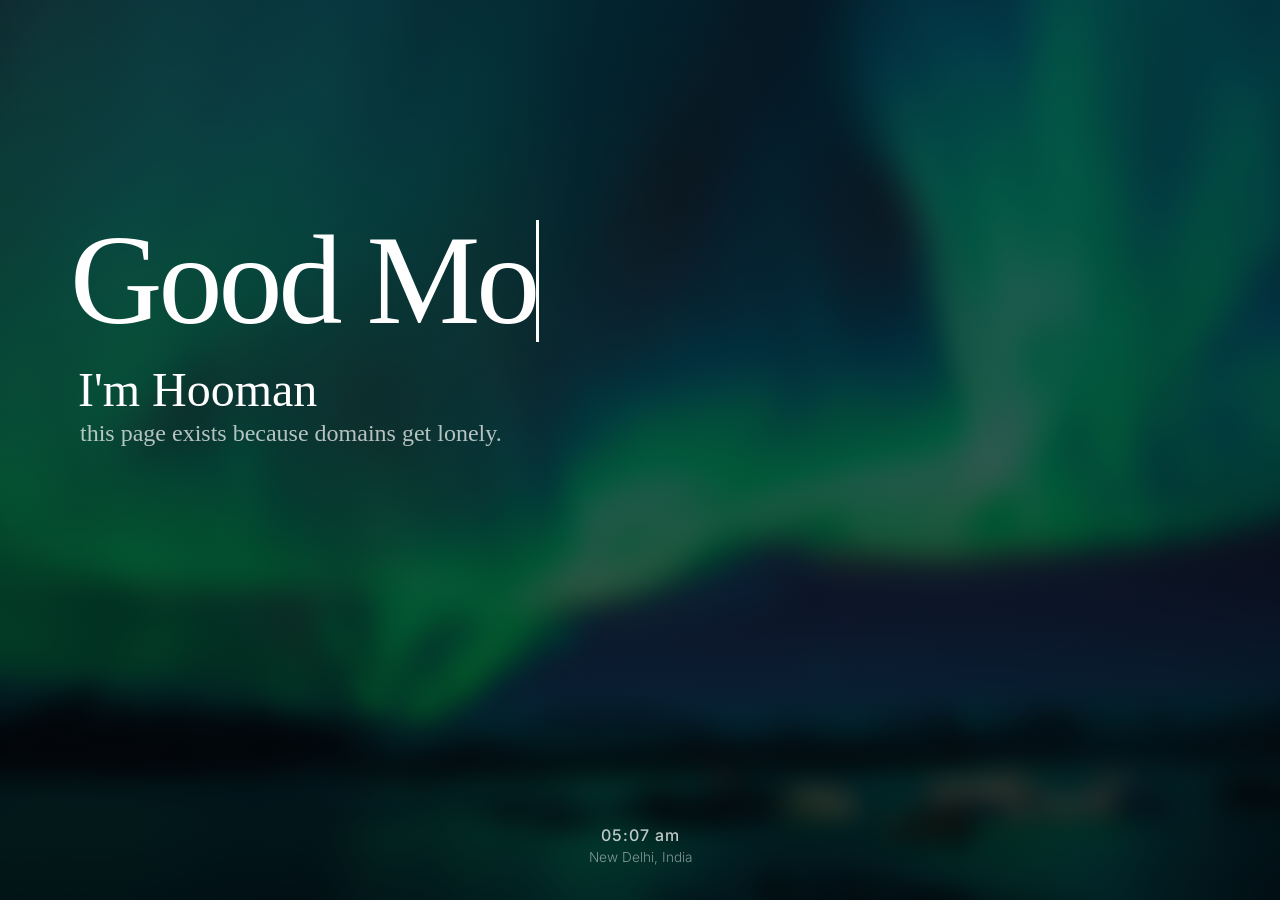
==== index.html @ 4eb65091 "Initial website" ====
<!DOCTYPE html>
<html lang="en">

<head>
    <meta charset="UTF-8">
    <meta name="viewport" content="width=device-width, initial-scale=1.0">
    <title>iHooman</title>

    <link rel="stylesheet" href="style.css">
</head>

<body>

   <div class="hero">
    <h1 id="typewriter"></h1>

    <h2>I'm Hooman</h2>

    <p id="quote" class="quote"></p>
</div>

<div class="status">
    <div id="clock"></div>
    <div class="location">New Delhi, India</div>
</div>
    <script src="script.js"></script>
</body>
</html>
---- style.css ----
@import url('https://fonts.googleapis.com/css2?family=Inter:wght@300;400;500&display=swap');

*{
    margin:0;
    padding:0;
    box-sizing:border-box;
}

html,body{
    width:100%;
    height:100%;
    overflow:hidden;
    font-family:'Oswald',font-serif;
    color:white;
}

/* Background */

body{
    background:url("bg.jpg") center center/cover no-repeat fixed;
    position:relative;
}

/* Blurred background */

body::before{
    content:"";
    position:fixed;
    inset:-40px;

    background:inherit;
    background-size:cover;
    background-position:center;

    filter: blur(12px) brightness(.65) saturate(1.1);;
    transform:scale(1.08);

    z-index:-2;
}

/* Overlay */

body::after{
    content:"";
    position:fixed;
    inset:0;

    background:
    radial-gradient(circle at top left,
    rgba(255,255,255,.05),
    transparent 40%),

    linear-gradient(
    rgba(5,12,20,.45),
    rgba(3,8,15,.55));

    z-index:-1;
}

/* Hero */

.hero{
    position:absolute;

    left:70px;
    top:220px;
}

/* Hello */

#typewriter{

    font-size:8rem;
    font-weight:300;
    line-height:.95;
    letter-spacing:-4px;

    display:inline-block;
    white-space:nowrap;

    border-right:3px solid white;

    animation:blink .8s infinite;
}

.finished{
    border-right:none;
}

@keyframes blink{

    50%{
        border-color:transparent;
    }

}

/* Subtitle */

.hero h2{

    font-size:3rem;
    font-weight:300;

    margin-top:20px;
    margin-left:8px;
}

/* Quote */

.hero p{

    font-size:1.5rem;
    color:rgba(255,255,255,.7);

    margin-top:15px;
    margin-left:10px;
    line-height:3px;
}

.cursor-glow{
    mix-blend-mode: screen;
    filter: blur(60px);
    opacity:.15;
}

/* Mobile */

@media(max-width:768px){

    .hero{

        left:35px;
        top:180px;

    }

    #typewriter{
        font-size:4.8rem;
    }

    .hero h2{
        font-size:2rem;
    }

    .hero p{
        font-size:1rem;
    }

}
.status{
    position:fixed;
    bottom:35px;
    left:50%;
    transform:translateX(-50%);

    text-align:center;

    color:rgba(255,255,255,.75);

    font-family:'Inter',sans-serif;
}

#clock{
    font-size:1rem;
    font-weight:500;
    letter-spacing:1px;
}

.location{
    margin-top:4px;

    font-size:.85rem;
    font-weight:300;

    color:rgba(255,255,255,.5);
}
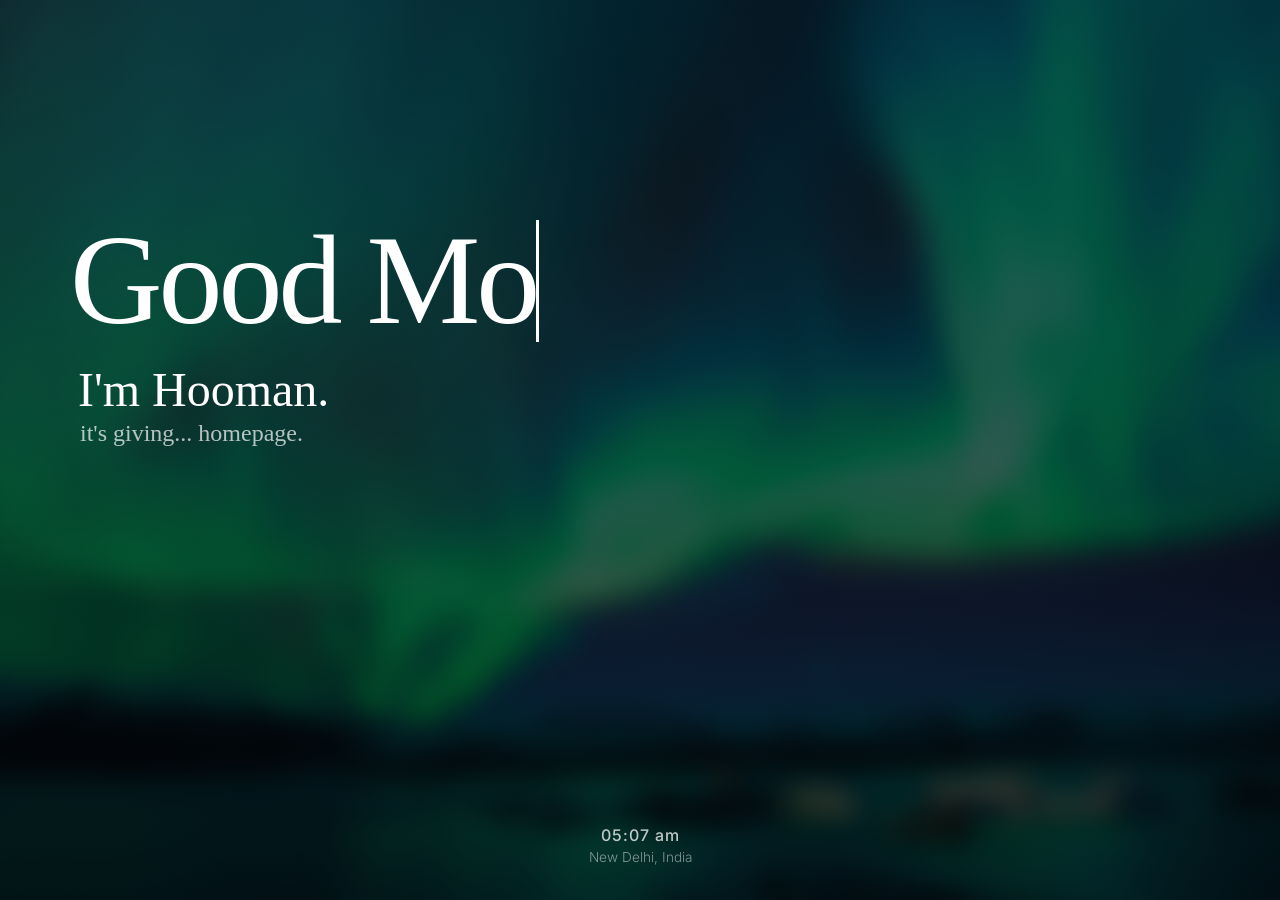
==== commit 2b06a2a2: "added metadata" ====
--- a/index.html
+++ b/index.html
@@ -2,6 +2,11 @@
 <html lang="en">
 
 <head>
+    <meta name="description" content="Hi, I'm Hooman. Too bad you ended up here.">
+    <meta property="og:title" content="iHooman">
+    <meta property="og:description" content="Too bad you ended up here.">
+    <meta property="og:image" content="/preview.png">
+    <meta property="og:type" content="website">
     <meta charset="UTF-8">
     <meta name="viewport" content="width=device-width, initial-scale=1.0">
     <title>iHooman</title>
@@ -14,7 +19,7 @@
    <div class="hero">
     <h1 id="typewriter"></h1>
 
-    <h2>I'm Hooman</h2>
+    <h2>I'm Hooman.</h2>
 
     <p id="quote" class="quote"></p>
 </div>
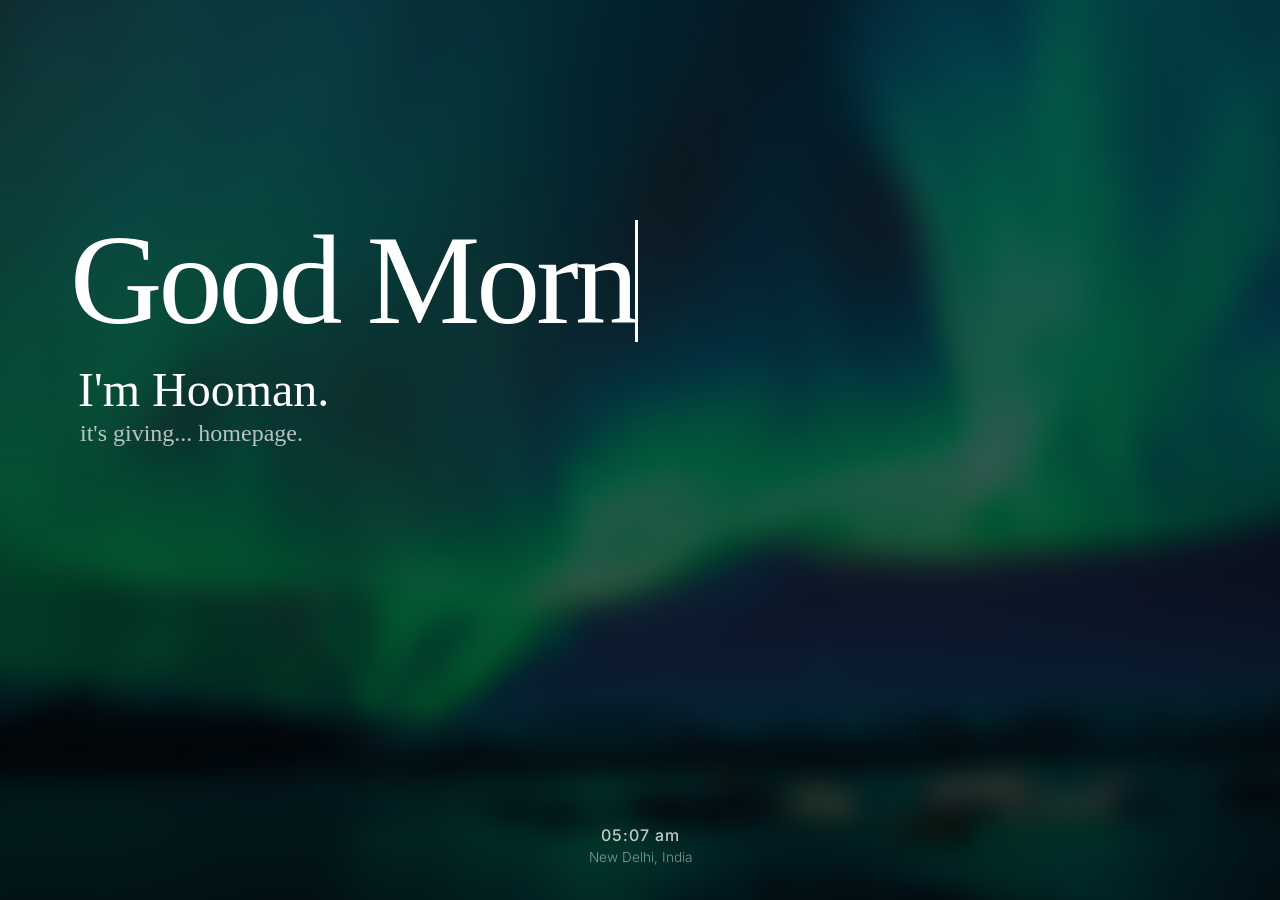
==== commit d6a118e1: "preview image and desc" ====
--- a/index.html
+++ b/index.html
@@ -4,8 +4,8 @@
 <head>
     <meta name="description" content="Hi, I'm Hooman. Too bad you ended up here.">
     <meta property="og:title" content="iHooman">
-    <meta property="og:description" content="Too bad you ended up here.">
-    <meta property="og:image" content="/preview.png">
+    <meta property="og:description" content="hi lol.">
+    <meta property="og:image" content="ihoomanlogo.png">
     <meta property="og:type" content="website">
     <meta charset="UTF-8">
     <meta name="viewport" content="width=device-width, initial-scale=1.0">
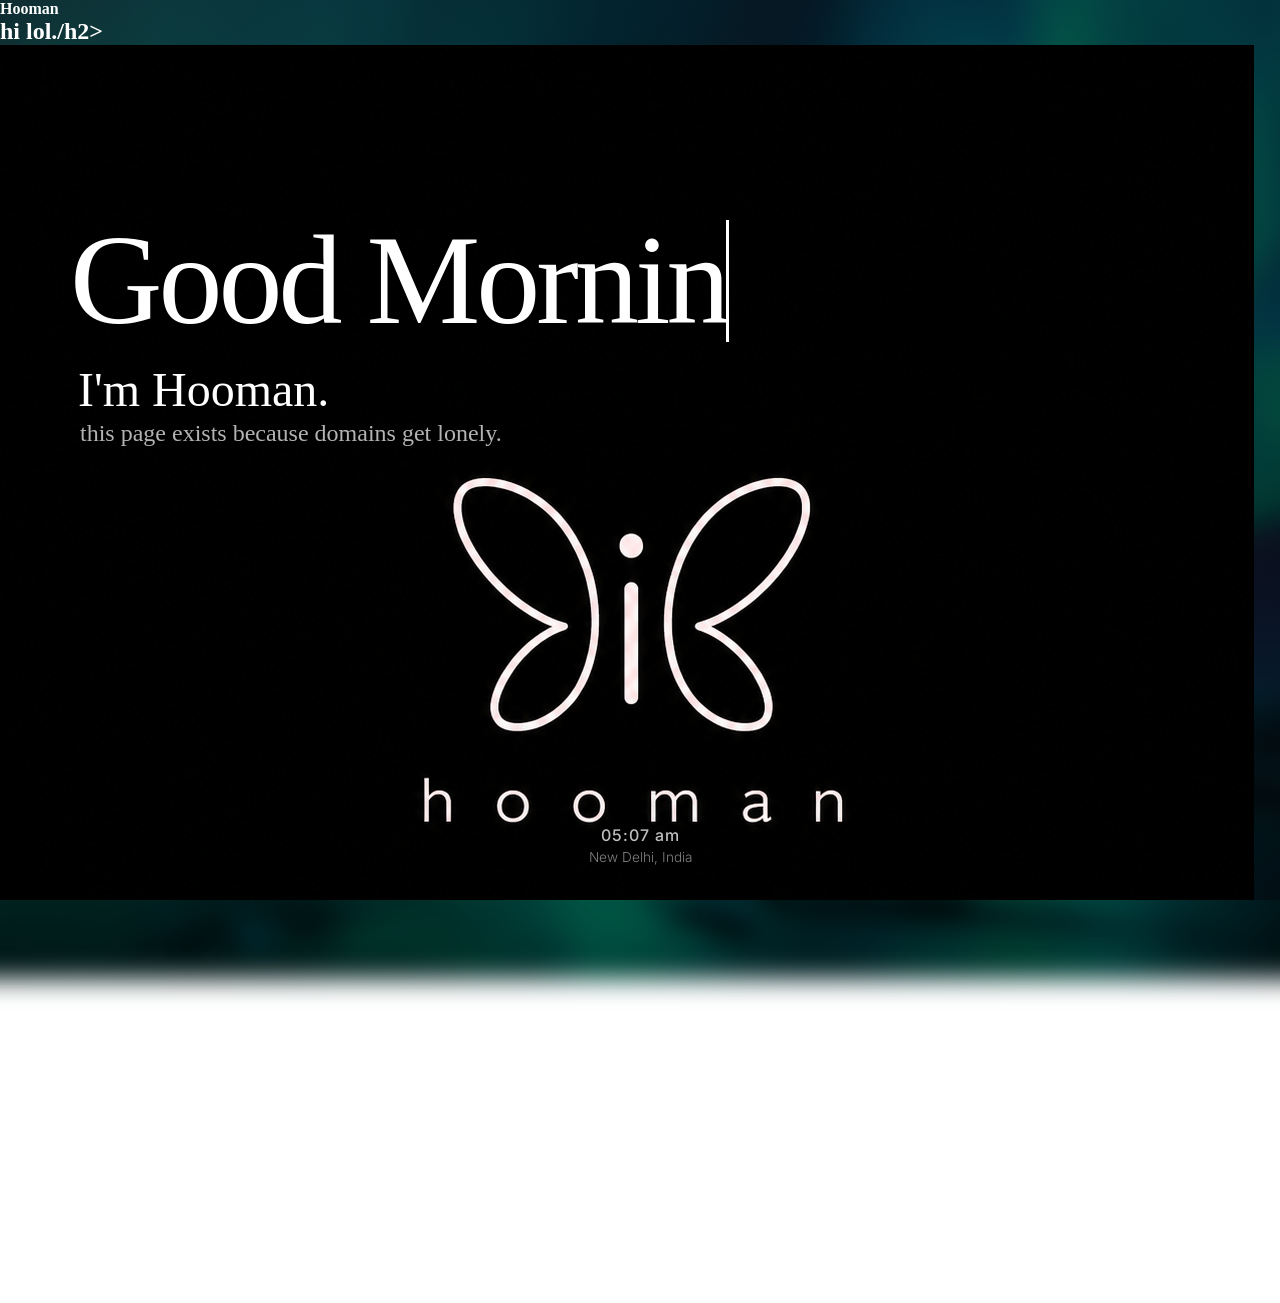
==== commit 2a4ca25f: "Update homepage" ====
--- a/index.html
+++ b/index.html
@@ -2,13 +2,14 @@
 <html lang="en">
 
 <head>
-    <meta name="description" content="Hi, I'm Hooman. Too bad you ended up here.">
-    <meta property="og:title" content="iHooman">
-    <meta property="og:description" content="hi lol.">
-    <meta property="og:image" content="ihoomanlogo.png">
-    <meta property="og:type" content="website">
-    <meta charset="UTF-8">
-    <meta name="viewport" content="width=device-width, initial-scale=1.0">
+<div class="ad-card">
+<div class="content">
+        <h4>Hooman</h4>
+        <h2>hi lol./h2>
+</div>
+
+    <img src="ihoomanlogo.png" alt="Hooman" class="side-image">
+</div>
     <title>iHooman</title>
 
     <link rel="stylesheet" href="style.css">
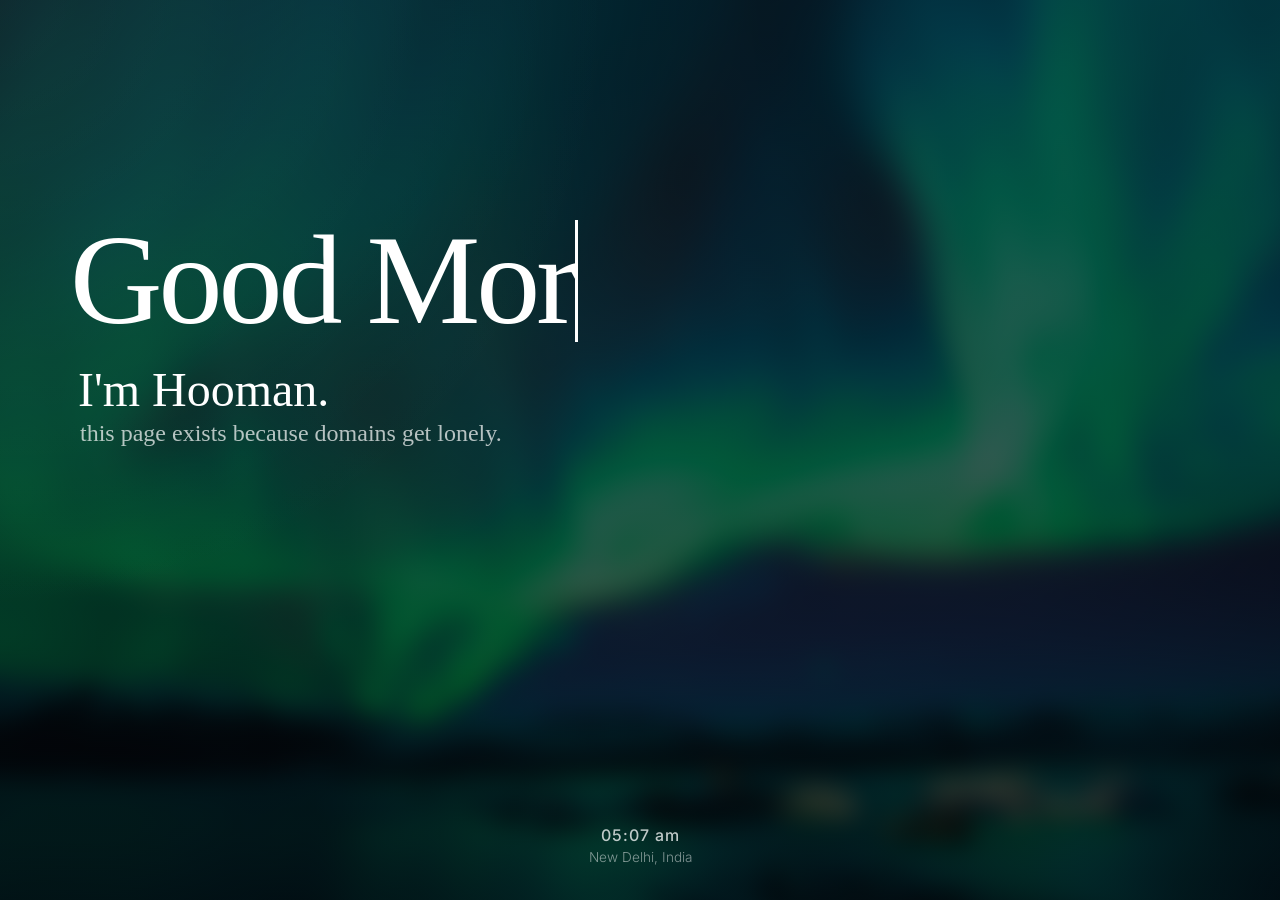
==== commit c62a8376: "Update homepage" ====
--- a/index.html
+++ b/index.html
@@ -2,15 +2,19 @@
 <html lang="en">
 
 <head>
-<div class="ad-card">
-<div class="content">
-        <h4>Hooman</h4>
-        <h2>hi lol./h2>
-</div>
+    <meta charset="UTF-8">
+    <meta name="viewport" content="width=device-width, initial-scale=1.0">
 
-    <img src="ihoomanlogo.png" alt="Hooman" class="side-image">
-</div>
     <title>iHooman</title>
+    <meta name="description" content="Hi lol.">
+
+    <meta property="og:title" content="iHooman">
+    <meta property="og:description" content="Hi lol.">
+    <meta property="og:image" content="https://ihooman.xyz/ihoomanlogo.png">
+    <meta property="og:url" content="https://ihooman.xyz">
+    <meta property="og:type" content="website">
+
+    <link rel="icon" href="ihoomanlogo.png" type="image/png">
 
     <link rel="stylesheet" href="style.css">
 </head>
--- a/style.css
+++ b/style.css
@@ -148,6 +148,7 @@
     }
 
 }
+
 .status{
     position:fixed;
     bottom:35px;
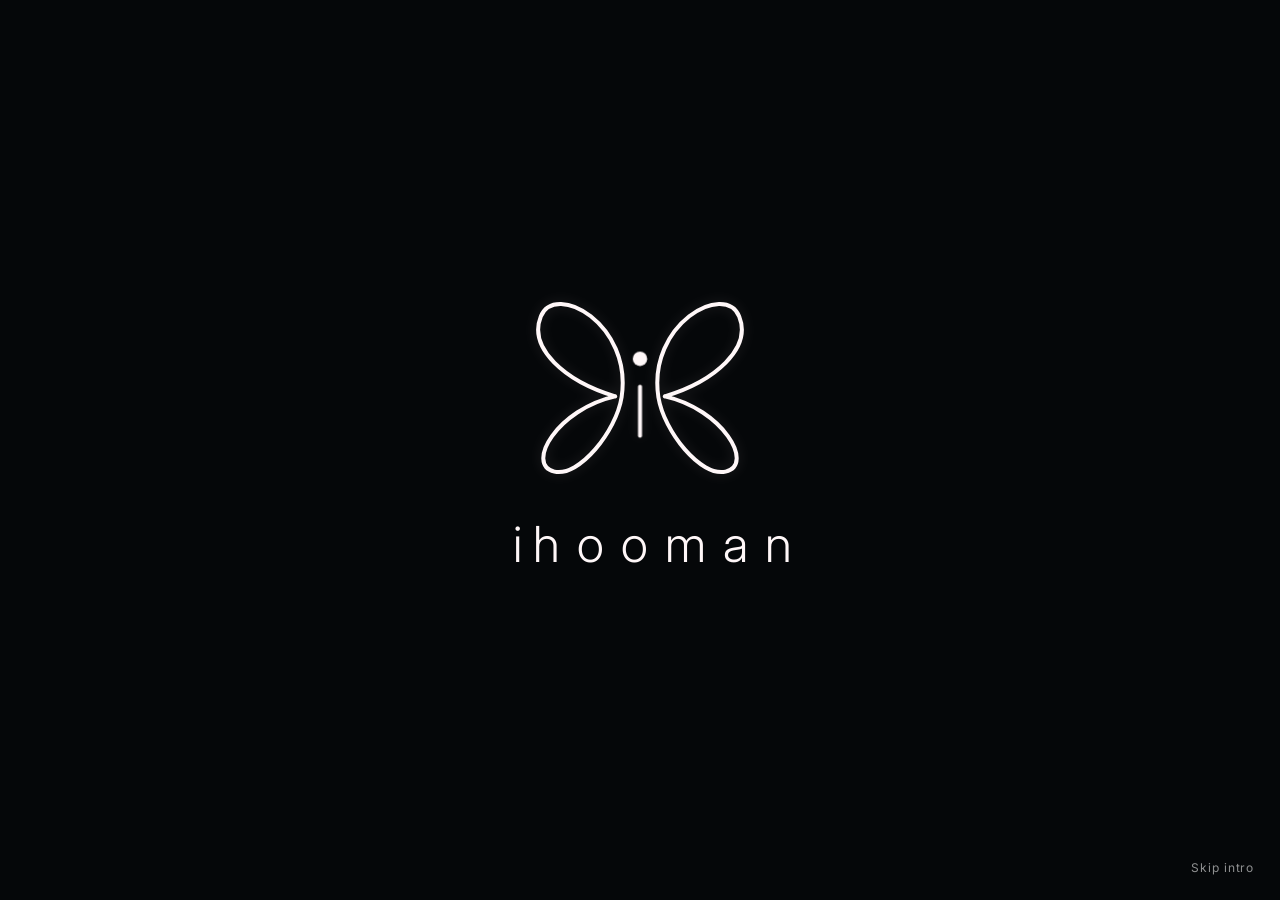
==== commit b5aa278f: "Loading animation" ====
--- a/index.html
+++ b/index.html
@@ -1,38 +1,48 @@
-<!DOCTYPE html>
+<!doctype html>
 <html lang="en">
+  <head>
+    <meta charset="UTF-8" />
+    <meta name="viewport" content="width=device-width, initial-scale=1" />
+    <meta name="theme-color" content="#07101b" />
+    <title>iHooman</title>
+    <meta name="description" content="Hi lol." />
 
-<head>
-    <meta charset="UTF-8">
-    <meta name="viewport" content="width=device-width, initial-scale=1.0">
+    <meta property="og:title" content="iHooman" />
+    <meta property="og:description" content="Hi lol." />
+    <meta property="og:image" content="https://ihooman.xyz/ihoomanlogo.png" />
+    <meta property="og:url" content="https://ihooman.xyz" />
+    <meta property="og:type" content="website" />
 
-    <title>iHooman</title>
-    <meta name="description" content="Hi lol.">
+    <link rel="icon" href="ihoomanlogo.png" type="image/png" />
+    <link rel="stylesheet" href="style.css" />
+  </head>
+  <body>
+    <section class="intro" id="intro" aria-label="iHooman introduction">
+      <button class="intro-skip" id="intro-skip" type="button">Skip intro</button>
+      <div class="intro-mark" aria-hidden="true">
+        <svg class="butterfly" viewBox="0 0 360 250" role="presentation">
+          <path class="wing wing-left" pathLength="100" d="M171 123C108 104 62 63 78 23c18-44 115 10 101 101-7 43-53 100-84 93-37-9 4-78 76-94Z" />
+          <path class="wing wing-right" pathLength="100" d="M189 123c63-19 109-60 93-100-18-44-115 10-101 101 7 43 53 100 84 93 37-9-4-78-76-94Z" />
+          <circle class="logo-dot" cx="180" cy="76" r="9" />
+          <path class="logo-i" pathLength="100" d="M180 111v61" />
+        </svg>
+        <p class="intro-name"><span class="intro-i">i</span><span class="intro-hooman">hooman</span></p>
+      </div>
+    </section>
 
-    <meta property="og:title" content="iHooman">
-    <meta property="og:description" content="Hi lol.">
-    <meta property="og:image" content="https://ihooman.xyz/ihoomanlogo.png">
-    <meta property="og:url" content="https://ihooman.xyz">
-    <meta property="og:type" content="website">
+    <div class="cursor-glow" aria-hidden="true"></div>
 
-    <link rel="icon" href="ihoomanlogo.png" type="image/png">
+    <main class="hero">
+      <h1 id="typewriter" aria-label="Greeting"></h1>
+      <h2>I'm Hooman.</h2>
+      <p id="quote" class="quote"></p>
+    </main>
 
-    <link rel="stylesheet" href="style.css">
-</head>
+    <footer class="status" aria-label="Current local time and location">
+      <time id="clock"></time>
+      <div class="location">New Delhi, India</div>
+    </footer>
 
-<body>
-
-   <div class="hero">
-    <h1 id="typewriter"></h1>
-
-    <h2>I'm Hooman.</h2>
-
-    <p id="quote" class="quote"></p>
-</div>
-
-<div class="status">
-    <div id="clock"></div>
-    <div class="location">New Delhi, India</div>
-</div>
     <script src="script.js"></script>
-</body>
-</html>+  </body>
+</html>
--- a/style.css
+++ b/style.css
@@ -1,178 +1,222 @@
-@import url('https://fonts.googleapis.com/css2?family=Inter:wght@300;400;500&display=swap');
-
-*{
-    margin:0;
-    padding:0;
-    box-sizing:border-box;
-}
-
-html,body{
-    width:100%;
-    height:100%;
-    overflow:hidden;
-    font-family:'Oswald',font-serif;
-    color:white;
-}
-
-/* Background */
-
-body{
-    background:url("bg.jpg") center center/cover no-repeat fixed;
-    position:relative;
-}
-
-/* Blurred background */
-
-body::before{
-    content:"";
-    position:fixed;
-    inset:-40px;
-
-    background:inherit;
-    background-size:cover;
-    background-position:center;
-
-    filter: blur(12px) brightness(.65) saturate(1.1);;
-    transform:scale(1.08);
-
-    z-index:-2;
-}
-
-/* Overlay */
-
-body::after{
-    content:"";
-    position:fixed;
-    inset:0;
-
-    background:
-    radial-gradient(circle at top left,
-    rgba(255,255,255,.05),
-    transparent 40%),
-
-    linear-gradient(
-    rgba(5,12,20,.45),
-    rgba(3,8,15,.55));
-
-    z-index:-1;
-}
-
-/* Hero */
-
-.hero{
-    position:absolute;
-
-    left:70px;
-    top:220px;
-}
-
-/* Hello */
-
-#typewriter{
-
-    font-size:8rem;
-    font-weight:300;
-    line-height:.95;
-    letter-spacing:-4px;
-
-    display:inline-block;
-    white-space:nowrap;
-
-    border-right:3px solid white;
-
-    animation:blink .8s infinite;
-}
-
-.finished{
-    border-right:none;
-}
-
-@keyframes blink{
-
-    50%{
-        border-color:transparent;
-    }
-
-}
-
-/* Subtitle */
-
-.hero h2{
-
-    font-size:3rem;
-    font-weight:300;
-
-    margin-top:20px;
-    margin-left:8px;
-}
-
-/* Quote */
-
-.hero p{
-
-    font-size:1.5rem;
-    color:rgba(255,255,255,.7);
-
-    margin-top:15px;
-    margin-left:10px;
-    line-height:3px;
-}
-
-.cursor-glow{
-    mix-blend-mode: screen;
-    filter: blur(60px);
-    opacity:.15;
-}
-
-/* Mobile */
-
-@media(max-width:768px){
-
-    .hero{
-
-        left:35px;
-        top:180px;
-
-    }
-
-    #typewriter{
-        font-size:4.8rem;
-    }
-
-    .hero h2{
-        font-size:2rem;
-    }
-
-    .hero p{
-        font-size:1rem;
-    }
-
-}
-
-.status{
-    position:fixed;
-    bottom:35px;
-    left:50%;
-    transform:translateX(-50%);
-
-    text-align:center;
-
-    color:rgba(255,255,255,.75);
-
-    font-family:'Inter',sans-serif;
-}
-
-#clock{
-    font-size:1rem;
-    font-weight:500;
-    letter-spacing:1px;
-}
-
-.location{
-    margin-top:4px;
-
-    font-size:.85rem;
-    font-weight:300;
-
-    color:rgba(255,255,255,.5);
+@import url('https://fonts.googleapis.com/css2?family=Inter:wght@300;400;500&family=Oswald:wght@300;400&display=swap');
+
+:root {
+  color: #fff;
+  background: #07101b;
+  font-family: 'Oswald', sans-serif;
+}
+
+* { box-sizing: border-box; }
+
+html, body { min-height: 100%; margin: 0; }
+
+body {
+  min-height: 100svh;
+  overflow: hidden;
+  background: url('bg.jpg') center / cover no-repeat fixed, #07101b;
+  position: relative;
+  isolation: isolate;
+}
+
+body::before {
+  content: '';
+  position: fixed;
+  inset: -40px;
+  background: inherit;
+  background-position: center;
+  background-size: cover;
+  filter: blur(12px) brightness(.65) saturate(1.1);
+  transform: scale(1.08);
+  z-index: -2;
+}
+
+body::after {
+  content: '';
+  position: fixed;
+  inset: 0;
+  background: radial-gradient(circle at top left, rgba(255,255,255,.06), transparent 40%), linear-gradient(rgba(5,12,20,.45), rgba(3,8,15,.6));
+  z-index: -1;
+}
+
+.intro {
+  position: fixed;
+  inset: 0;
+  z-index: 10;
+  display: grid;
+  place-items: center;
+  overflow: hidden;
+  background: #050709;
+  color: #fff7f8;
+  transition: opacity .7s ease, visibility .7s ease;
+}
+
+.intro.is-leaving { opacity: 0; visibility: hidden; }
+.intro.is-hidden { display: none; }
+
+.intro-mark { width: min(70vw, 24rem); text-align: center; }
+.butterfly { display: block; width: 100%; overflow: visible; }
+.intro-mark {
+  width: min(58vw, 18rem);
+  display: flex;
+  flex-direction: column;
+  align-items: center;
+  transform: translateY(-1rem);
+}
+
+.butterfly { display: block; width: 100%; overflow: visible; flex: 0 0 auto; }
+
+.wing, .logo-i {
+  fill: none;
+  stroke: currentColor;
+  stroke-width: 5;
+  stroke-linecap: round;
+  stroke-linejoin: round;
+  stroke-dasharray: 100;
+  stroke-dashoffset: 100;
+  filter: drop-shadow(0 0 8px rgba(255, 232, 236, .15));
+}
+
+.logo-dot { fill: currentColor; opacity: 0; }
+.wing-left { animation: trace 1.05s cubic-bezier(.65, 0, .3, 1) .2s forwards; }
+.wing-right { animation: trace 1.05s cubic-bezier(.65, 0, .3, 1) 1.15s forwards; }
+.logo-i { animation: trace .55s ease-out 2.2s forwards; }
+.logo-dot { animation: appear .25s ease-out 2.55s forwards; }
+.wing-left { transform: translateX(-10px); }
+.wing-right { transform: translateX(10px); }
+.wing-left { animation: trace 1.45s cubic-bezier(.65, 0, .3, 1) .2s forwards; }
+.wing-right { animation: trace 1.45s cubic-bezier(.65, 0, .3, 1) 1.65s forwards; }
+.logo-i { animation: trace .55s ease-out 3.2s forwards; }
+.logo-dot { animation: appear .25s ease-out 3.55s forwards; }
+.wing-left { transform: translateX(-22px); }
+.wing-right { transform: translateX(22px); }
+
+.intro-name {
+  margin: .2rem 0 0;
+  width: max-content;
+  margin: 1.35rem auto 0;
+  color: currentColor;
+  font-family: 'Inter', sans-serif;
+  font-size: clamp(2rem, 8vw, 3.65rem);
+  font-size: clamp(1.4rem, 5.7vw, 3.1rem);
+  font-weight: 300;
+  letter-spacing: .22em;
+  letter-spacing: .34em;
+  text-indent: .17em;
+  line-height: 1;
+  white-space: nowrap;
+}
+
+.intro-i, .intro-hooman { display: inline-block; opacity: 0; transform: translateY(12px); }
+.intro-i { animation: word-in .35s ease-out 2.65s forwards; }
+.intro-hooman { animation: word-in .75s cubic-bezier(.2, .8, .2, 1) 3.05s forwards; }
+.intro-i {
+  margin-right: -.28em;
+  animation: word-in .35s ease-out 3.65s forwards;
+}
+.intro-hooman { animation: word-in .75s cubic-bezier(.2, .8, .2, 1) 4.05s forwards; }
+
+.intro-skip {
+  position: absolute;
+  right: 1.5rem;
+  bottom: max(1.25rem, env(safe-area-inset-bottom));
+  padding: .35rem .1rem;
+  border: 0;
+  background: transparent;
+  color: rgba(255, 255, 255, .55);
+  font: 400 .75rem/1 'Inter', sans-serif;
+  letter-spacing: .08em;
+  cursor: pointer;
+}
+.intro-skip:hover, .intro-skip:focus-visible { color: #fff; outline: none; }
+
+@keyframes trace { to { stroke-dashoffset: 0; } }
+@keyframes appear { to { opacity: 1; } }
+@keyframes word-in { to { opacity: 1; transform: translateY(0); } }
+
+.hero {
+  position: absolute;
+  left: clamp(1.5rem, 7vw, 4.4rem);
+  top: 50%;
+  width: min(80rem, calc(100% - 3rem));
+  transform: translateY(-50%);
+}
+
+#typewriter {
+  margin: 0;
+  font-size: clamp(3.75rem, 10vw, 8rem);
+  font-weight: 300;
+  line-height: .98;
+  letter-spacing: clamp(-3px, -.32vw, -1px);
+  display: inline;
+  border-right: 3px solid white;
+  animation: blink .8s step-end infinite;
+}
+
+#typewriter.finished { border-right-color: transparent; animation: none; }
+
+@keyframes blink { 50% { border-right-color: transparent; } }
+
+.hero h2 {
+  margin: clamp(.75rem, 2vw, 1.25rem) 0 0 clamp(.1rem, .7vw, .5rem);
+  font-size: clamp(2rem, 4.5vw, 3rem);
+  font-weight: 300;
+  line-height: 1.1;
+}
+
+.hero p {
+  margin: clamp(.65rem, 1.5vw, .95rem) 0 0 clamp(.1rem, .8vw, .6rem);
+  color: rgba(255,255,255,.76);
+  font-family: 'Inter', sans-serif;
+  font-size: clamp(.95rem, 2.4vw, 1.25rem);
+  font-weight: 300;
+  line-height: 1.45;
+}
+
+.status {
+  position: fixed;
+  bottom: max(1.5rem, env(safe-area-inset-bottom));
+  left: 50%;
+  transform: translateX(-50%);
+  width: calc(100% - 3rem);
+  color: rgba(255,255,255,.75);
+  font-family: 'Inter', sans-serif;
+  text-align: center;
+}
+
+#clock { font-size: 1rem; font-weight: 500; letter-spacing: 1px; }
+.location { margin-top: .25rem; color: rgba(255,255,255,.54); font-size: .85rem; font-weight: 300; }
+
+.cursor-glow {
+  position: fixed;
+  top: 0;
+  left: 0;
+  width: 18rem;
+  height: 18rem;
+  border-radius: 50%;
+  pointer-events: none;
+  opacity: 0;
+  background: radial-gradient(circle, rgba(132, 207, 255, .25), rgba(132, 207, 255, 0) 65%);
+  transform: translate(-50%, -50%);
+  transition: opacity .25s ease;
+  z-index: 0;
+}
+
+.cursor-glow.visible { opacity: 1; }
+
+@media (max-width: 480px) {
+  .intro-mark { width: min(84vw, 21rem); }
+  .intro-name { font-size: clamp(1.7rem, 9vw, 2.5rem); }
+  .intro-mark { width: min(78vw, 18rem); transform: translateY(-.5rem); }
+  .intro-name { font-size: clamp(1.35rem, 6.7vw, 2rem); }
+  .hero { top: 46%; width: calc(100% - 2.5rem); left: 1.25rem; }
+  #typewriter { font-size: clamp(3.2rem, 16vw, 4.7rem); letter-spacing: -2px; }
+  .hero h2 { font-size: 2rem; }
+  .status { bottom: max(1.25rem, env(safe-area-inset-bottom)); width: calc(100% - 2rem); }
+}
+
+@media (hover: none), (pointer: coarse) { .cursor-glow { display: none; } }
+
+@media (prefers-reduced-motion: reduce) {
+  *, *::before, *::after { animation-duration: .01ms !important; animation-iteration-count: 1 !important; scroll-behavior: auto !important; }
+  .intro { display: none; }
 }
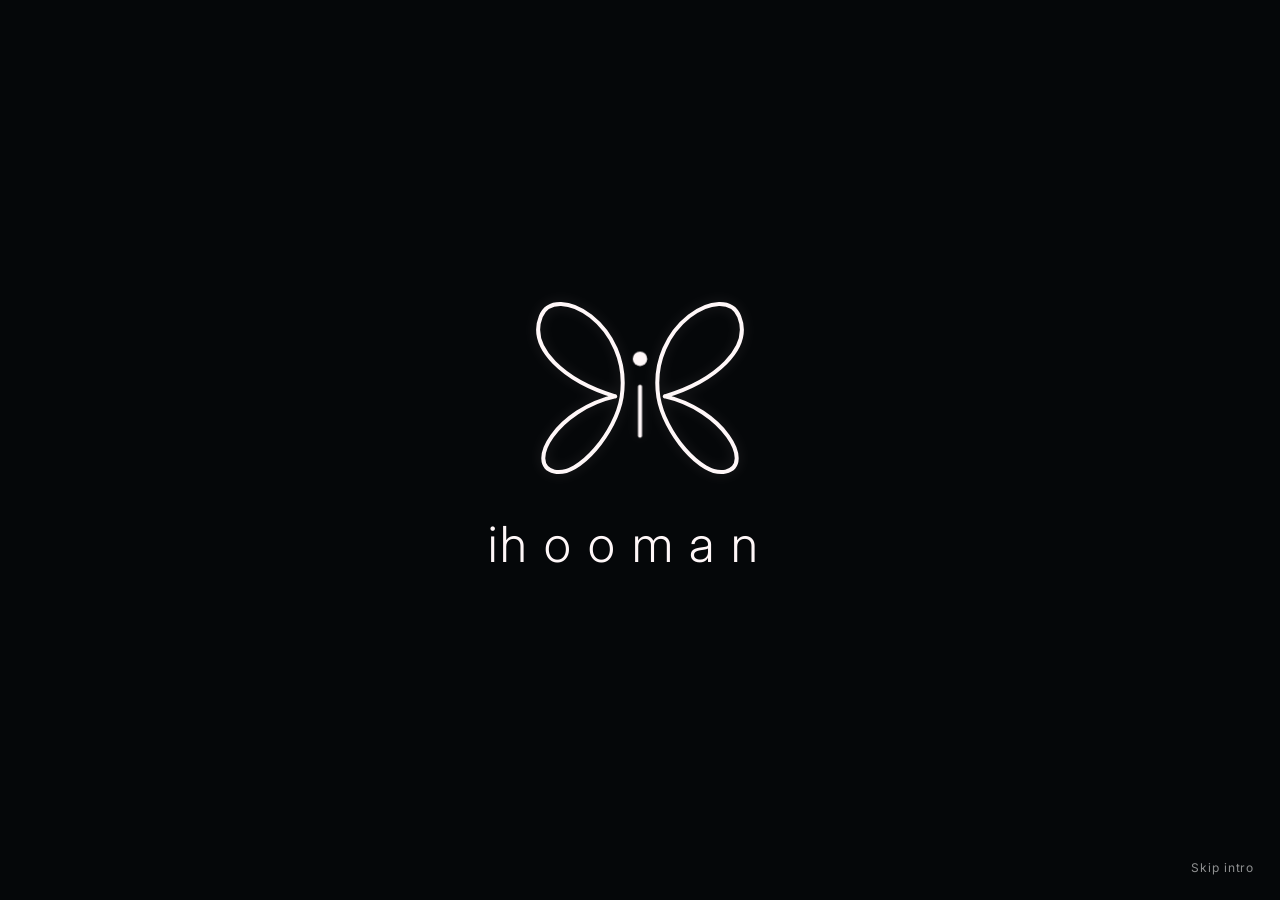
==== commit da8bf915: "Added socials" ====
--- a/index.html
+++ b/index.html
@@ -32,6 +32,38 @@
 
     <div class="cursor-glow" aria-hidden="true"></div>
 
+    <aside class="social-panel" id="social-panel" aria-label="Social links" aria-hidden="true">
+      <p class="social-label">find me elsewhere</p>
+      <!-- Replace each LINK with your own profile link. -->
+      <nav class="social-links">
+        <a
+  class="social-profile discord-profile"
+  data-username="ihooman"
+  aria-label="Discord"
+  target="_blank"
+  rel="noopener noreferrer"
+>
+  <svg viewBox="0 0 24 24" aria-hidden="true">
+    <path d="M7.4 6.2A15 15 0 0 0 5 7l.6 1.1A11 11 0 0 0 4 9.3c.1 3.6 1.8 6.5 4.2 8.1.8-.4 1.5-.8 2.1-1.3l-.5-.4.9.4a8.5 8.5 0 0 0 2.6 0l.9-.4-.5.4c.6.5 1.3.9 2.1 1.3 2.4-1.6 4.1-4.5 4.2-8.1a11 11 0 0 0-1.6-1.2L19 7a15 15 0 0 0-2.4-.8l-.5 1a9.7 9.7 0 0 0-3.1-.5c-1.1 0-2.1.2-3.1.5l-.5-1Z"/>
+    <circle cx="9.5" cy="11.5" r="1" class="social-fill"/>
+    <circle cx="14.5" cy="11.5" r="1" class="social-fill"/>
+  </svg>
+</a>
+        <a href="LINK" aria-label="YouTube" target="_blank" rel="noopener noreferrer">
+          <svg viewBox="0 0 24 24" aria-hidden="true"><path d="M21 12s0-3.2-.4-4.7a2.3 2.3 0 0 0-1.6-1.6C17.5 5.3 12 5.3 12 5.3s-5.5 0-7 .4A2.3 2.3 0 0 0 3.4 7.3C3 8.8 3 12 3 12s0 3.2.4 4.7A2.3 2.3 0 0 0 5 18.3c1.5.4 7 .4 7 .4s5.5 0 7-.4a2.3 2.3 0 0 0 1.6-1.6C21 15.2 21 12 21 12Z"/><path class="social-fill" d="m10 15.5 5-3.5-5-3.5v7Z"/></svg>
+        </a>
+        <a href="LINK" aria-label="Spotify" target="_blank" rel="noopener noreferrer">
+          <svg viewBox="0 0 24 24" aria-hidden="true"><circle cx="12" cy="12" r="9"/><path d="M7.5 10.2c3.7-1.1 6.7-.7 9 1M7.8 13c3.1-.9 5.7-.5 7.8.9M8.1 15.6c2.6-.7 4.7-.4 6.4.7"/></svg>
+        </a>
+        <a href="LINK" aria-label="Instagram" target="_blank" rel="noopener noreferrer">
+          <svg viewBox="0 0 24 24" aria-hidden="true"><rect x="3" y="3" width="18" height="18" rx="5"/><circle cx="12" cy="12" r="4"/><circle cx="17.5" cy="6.5" r="1" class="social-fill"/></svg>
+        </a>
+        <a href="LINK" aria-label="Pinterest" target="_blank" rel="noopener noreferrer">
+          <svg viewBox="0 0 24 24" aria-hidden="true"><circle cx="12" cy="12" r="9"/><path d="M9.7 20.2 11 15.1m0 0c.7 1.1 1.7 1.6 2.8 1.6 2.5 0 4.3-2.2 4.3-5 0-2.9-2.3-4.8-5.4-4.8-3.8 0-5.8 2.7-5.8 5 0 1.2.7 2.8 1.8 3.3l.7-2.6c-.2-.4-.3-.9-.3-1.4 0-1.4 1-2.4 2.3-2.4 1.1 0 1.6.8 1.6 1.7 0 1.1-.7 2.7-1.1 3.8-.3 1 .5 1.9 1.5 1.9"/></svg>
+        </a>
+      </nav>
+    </aside>
+
     <main class="hero">
       <h1 id="typewriter" aria-label="Greeting"></h1>
       <h2>I'm Hooman.</h2>
@@ -41,8 +73,9 @@
     <footer class="status" aria-label="Current local time and location">
       <time id="clock"></time>
       <div class="location">New Delhi, India</div>
+      <button class="social-hint" id="social-toggle" type="button">tap for socials</button>
     </footer>
 
     <script src="script.js"></script>
   </body>
-</html>
+</html>
--- a/style.css
+++ b/style.css
@@ -101,9 +101,10 @@
   font-weight: 300;
   letter-spacing: .22em;
   letter-spacing: .34em;
-  text-indent: .17em;
+  text-indent: 0;
   line-height: 1;
   white-space: nowrap;
+  transform: translateX(-.17em);
 }
 
 .intro-i, .intro-hooman { display: inline-block; opacity: 0; transform: translateY(12px); }
@@ -203,6 +204,91 @@
 
 .cursor-glow.visible { opacity: 1; }
 
+.social-panel {
+  position: fixed;
+  top: 50%;
+  right: clamp(1.25rem, 4vw, 4rem);
+  z-index: 2;
+  min-width: 10rem;
+  opacity: 0;
+  pointer-events: none;
+  text-align: right;
+  transform: translate(1.5rem, -50%);
+  transition: opacity .35s ease, transform .35s cubic-bezier(.2, .8, .2, 1);
+}
+
+.social-panel.is-visible {
+  opacity: 1;
+  pointer-events: auto;
+  transform: translate(0, -50%);
+}
+
+.social-label, .social-hint {
+  margin: 0;
+  color: rgba(255, 255, 255, .45);
+  font: 300 .7rem/1.4 'Inter', sans-serif;
+  letter-spacing: .08em;
+  text-transform: uppercase;
+}
+
+.social-links {
+  display: flex;
+  flex-flow: column nowrap;
+  align-items: flex-end;
+  justify-content: flex-end;
+  width: auto;
+  gap: .7rem;
+  margin-top: .75rem;
+}
+.social-links > * {
+  color: rgba(255, 255, 255, .9);
+  display: grid;
+  flex: 0 0 1.35rem;
+  width: 1.35rem !important;
+  height: 1.35rem !important;
+  place-items: center;
+  text-decoration: none;
+  transition: color .2s ease, transform .2s ease;
+}
+.social-links > * svg { display: block; width: 100% !important; height: 100% !important; max-width: 100%; max-height: 100%; fill: none; stroke: currentColor; stroke-linecap: round; stroke-linejoin: round; stroke-width: 1.7; }
+.social-links .social-fill { fill: currentColor; stroke: none; }
+.social-links > *:hover, .social-links > *:focus-visible { color: #fff; outline: none; transform: translateY(-.2rem); }
+
+.discord-profile { position: relative; cursor: default; }
+.discord-profile::after {
+  content: attr(data-username);
+  position: absolute;
+  top: 50%;
+  right: calc(100% + .7rem);
+  padding: .35rem .5rem;
+  border-radius: .25rem;
+  background: rgba(4, 8, 14, .92);
+  color: #fff;
+  font: 400 .7rem/1 'Inter', sans-serif;
+  letter-spacing: .02em;
+  opacity: 0;
+  pointer-events: none;
+  transform: translateY(-50%) translateX(.3rem);
+  transition: opacity .2s ease, transform .2s ease;
+  white-space: nowrap;
+}
+.discord-profile:hover::after { opacity: 1; transform: translateY(-50%) translateX(0); }
+
+.social-hint {
+  margin-top: .65rem;
+  padding: 0;
+  border: 0;
+  background: transparent;
+  cursor: pointer;
+  font-size: .6rem;
+  letter-spacing: .1em;
+}
+.social-hint:hover, .social-hint:focus-visible { color: rgba(255, 255, 255, .9); outline: none; }
+
+@media (min-width: 481px) {
+  .social-hint::after { content: ' · or press Enter'; }
+}
+
 @media (max-width: 480px) {
   .intro-mark { width: min(84vw, 21rem); }
   .intro-name { font-size: clamp(1.7rem, 9vw, 2.5rem); }
@@ -212,6 +298,8 @@
   #typewriter { font-size: clamp(3.2rem, 16vw, 4.7rem); letter-spacing: -2px; }
   .hero h2 { font-size: 2rem; }
   .status { bottom: max(1.25rem, env(safe-area-inset-bottom)); width: calc(100% - 2rem); }
+  .social-panel { right: 1.25rem; top: auto; bottom: 5.25rem; transform: translateY(1rem); }
+  .social-panel.is-visible { transform: translateY(0); }
 }
 
 @media (hover: none), (pointer: coarse) { .cursor-glow { display: none; } }
